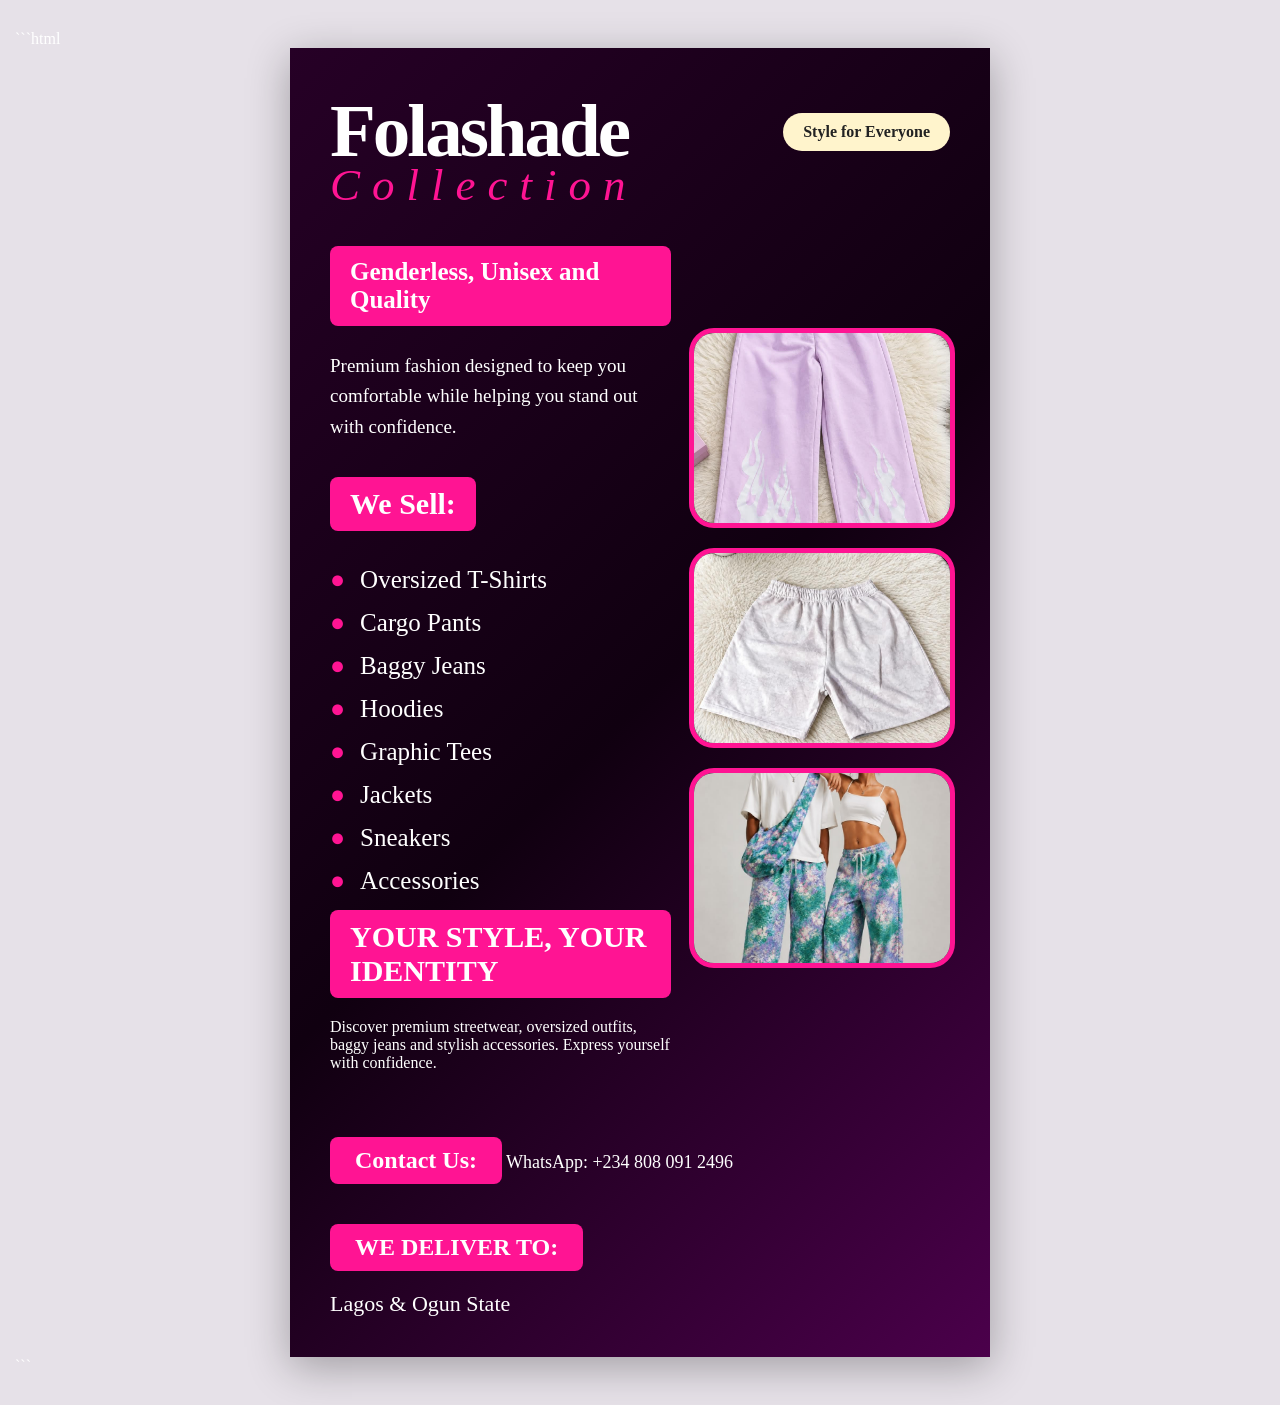
==== index.html @ 981b5ebc "Rename f.html to index.html" ====
```html
<!DOCTYPE html>
<html lang="en">
<head>
    <meta charset="UTF-8">
    <meta name="viewport" content="width=device-width, initial-scale=1.0">
    <title>Folashade Collection</title>
    <link rel="stylesheet" href="f.css">
</head>
<body>

    <main class="flyer">

        <!-- BRAND -->
        <header class="brand">
            <h1>Folashade</h1>
            <p class="brand-name">Collection</p>
            <p class="tagline">Style for Everyone</p>
        </header>

        <!-- INTRODUCTION -->
        <section class="intro">

            <h2>Genderless, Unisex and Quality</h2>

            <p>
                Premium fashion designed to keep you comfortable
                while helping you stand out with confidence.
            </p>

        </section>

        <!-- PRODUCTS -->
        <section class="products">

            <h2>We Sell:</h2>

         <ul>
    <li>Oversized T-Shirts</li>
    <li>Cargo Pants</li>
    <li>Baggy Jeans</li>
    <li>Hoodies</li>
    <li>Graphic Tees</li>
    <li>Jackets</li>
    <li>Sneakers</li>
    <li>Accessories</li>
</ul>

            <h2>YOUR STYLE, YOUR IDENTITY</h2>

<p>
    Discover premium streetwear, oversized outfits,
    baggy jeans and stylish accessories.
    Express yourself with confidence.
</p>

        </section>

        <!-- FASHION IMAGES -->
        <section class="gallery">

            <img src="WhatsApp Image 2026-11-19 at 12.02.16 PM.jpeg" alt="Fashion outfit">

            <img src="WhatsApp Image 2026-11-19 at 12.02.16 PM (3).jpeg" alt="Fashion clothing">

            <img src="WhatsApp Image 2026-11-19 at 12.02.12 PM.jpeg" alt="Fashion pants">

        </section>

        <!-- CONTACT -->
        <footer class="contact">

            <h2>Contact Us:</h2>
             
            <a href="https://wa.me/2348080912496" target="_blank">
    WhatsApp: +234 808 091 2496
</a>
              <h2>WE DELIVER TO:</h2>

              <p>Lagos & Ogun State</p>

        </footer>

    </main>

</body>
</html>
```
---- f.css ----
* {
    margin: 0;
    padding: 0;
    box-sizing: border-box;
}

/* BODY */
body {
    font-family: Georgia, serif;
    background-color: #e6e1e8;
    padding: 30px 15px;
    color: white;
}

/* FLYER */
.flyer {
    max-width: 700px;
    min-height: 1000px;
    margin: auto;
    background: linear-gradient(135deg, #260026, #100010, #4b004b);
    padding: 40px;
    overflow: hidden;
    position: relative;
    box-shadow: 0 10px 40px rgba(0, 0, 0, 0.3);
}

/* BRAND */
.brand {
    position: relative;
    margin-bottom: 35px;
}

.brand h1 {
    font-size: 75px;
    font-weight: bold;
    letter-spacing: -3px;
}

.brand-name {
    font-size: 45px;
    color: #ff1493;
    font-style: italic;
    letter-spacing: 12px;
    margin-top: -15px;
}

.tagline {
    position: absolute;
    top: 25px;
    right: 0;
    background-color: #fff4cc;
    color: #222;
    padding: 10px 20px;
    border-radius: 30px;
    font-weight: bold;
}

/* INTRODUCTION */
.intro h2 {
    background-color: #ff1493;
    display: inline-block;
    padding: 12px 20px;
    border-radius: 8px;
    font-size: 25px;
    margin-bottom: 25px;
}

.intro p {
    font-size: 19px;
    line-height: 1.6;
    max-width: 400px;
    margin-bottom: 35px;
}

/* PRODUCTS */
.products h2 {
    display: inline-block;
    background-color: #ff1493;
    padding: 10px 20px;
    border-radius: 8px;
    margin-bottom: 20px;
    font-size: 30px;
}

.products ul {
    list-style: none;
}

.products li {
    font-size: 25px;
    margin: 15px 0;
}

.products li::before {
    content: "●";
    color: #ff1493;
    margin-right: 15px;
}

/* GALLERY */
/* MAIN CONTENT LAYOUT */
.intro,
.products {
    max-width: 55%;
}

/* GALLERY */
.gallery {
    position: absolute;
    top: 280px;
    right: 35px;
    width: 38%;
    display: flex;
    flex-direction: column;
    gap: 20px;
}

.gallery img {
    width: 100%;
    height: 200px;
    object-fit: cover;
    border: 5px solid #ff1493;
    border-radius: 25px;
}

/* CONTACT */

.contact {
    margin-top: 45px;
    position: relative;
    z-index: 2;
}

.contact h2 {
    background-color: #ff1493;
    display: inline-block;
    padding: 10px 25px;
    border-radius: 8px;
    margin: 20px 0;
}

.contact a {
    display: inline-block;
    color: white;
    text-decoration: none;
    font-size: 18px;
    margin-bottom: 20px;
}
.contact a:hover {
    color: #ff1493;
}

.contact p {
    font-size: 22px;
}

/* MOBILE RESPONSIVE */
@media (max-width: 600px) {

    body {
        padding: 10px;
    }

    .flyer {
        padding: 20px;
    }

    .brand h1 {
        font-size: 45px;
    }

    .brand-name {
        font-size: 30px;
        letter-spacing: 6px;
    }

    .tagline {
        position: static;
        display: inline-block;
        margin-top: 15px;
    }

    .intro h2 {
        font-size: 18px;
    }

    .intro p {
        font-size: 16px;
    }

    .products li {
        font-size: 20px;
    }

    .gallery {
        width: 100%;
    }

    .gallery img {
        height: 250px;
    }
    @media (max-width: 600px) {

    .intro,
    .products {
        max-width: 100%;
    }

    .gallery {
        position: static;
        width: 100%;
        margin-top: 30px;
    }

    .gallery img {
        height: 250px;
    }

}
}
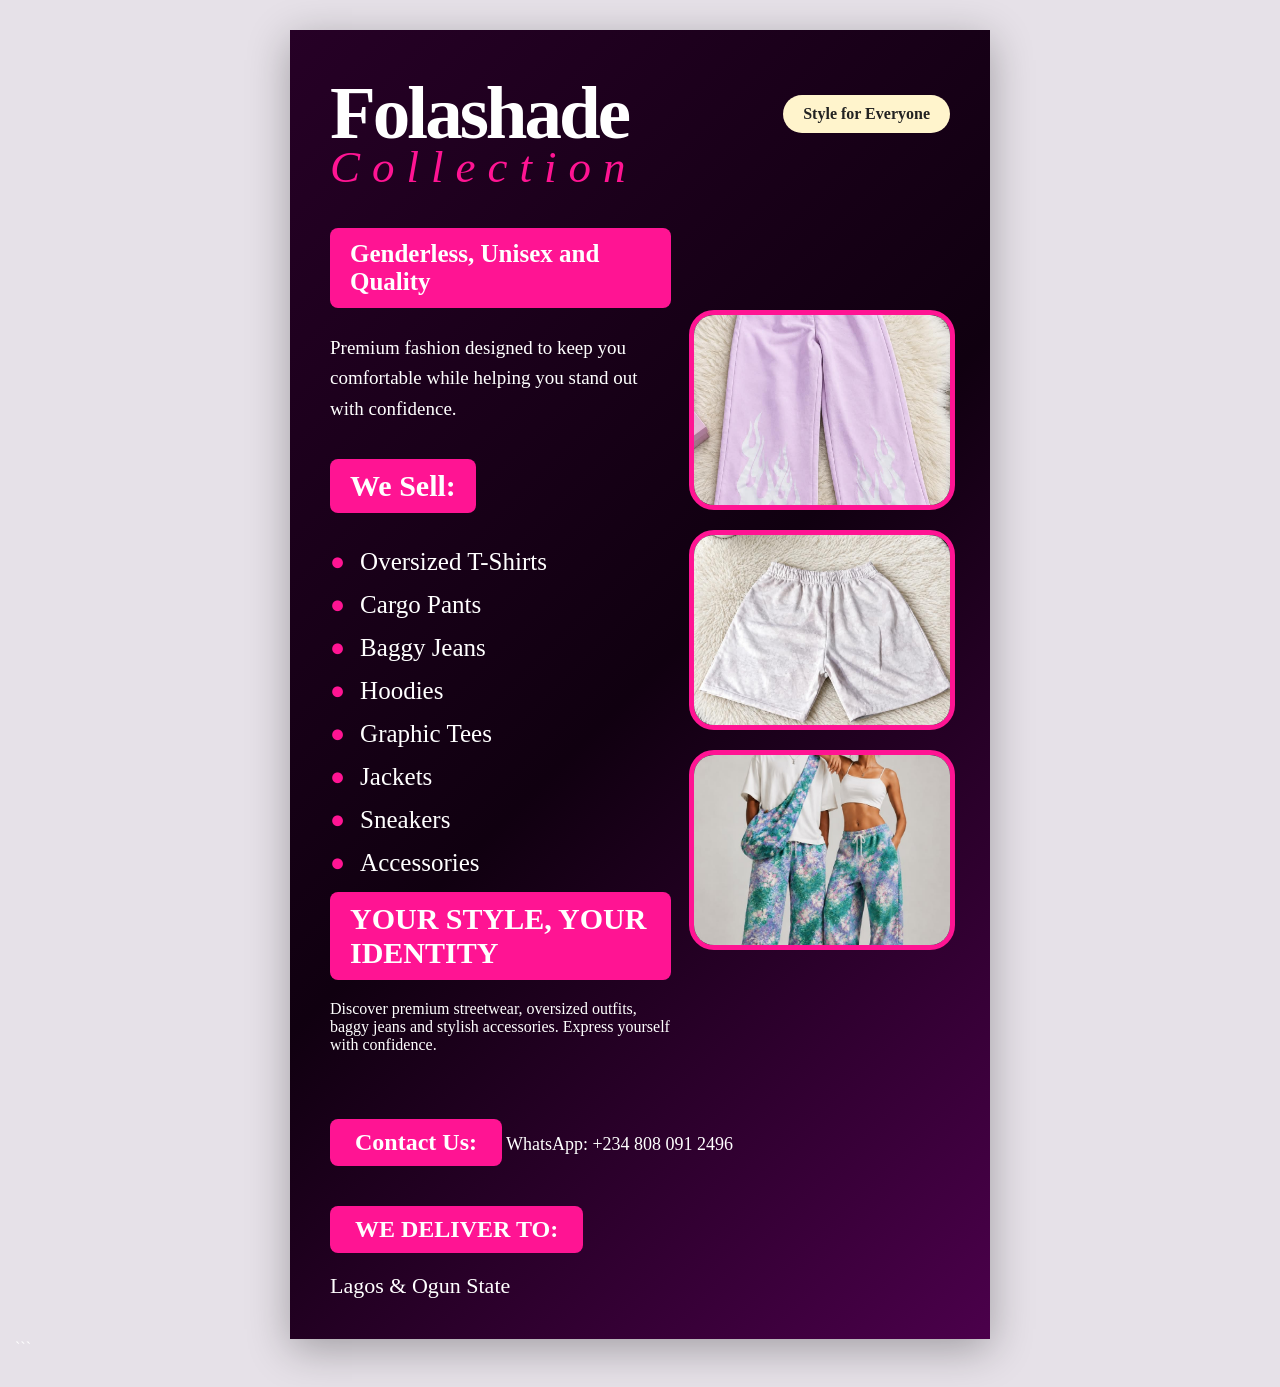
==== commit 5d38d205: "Fix HTML formatting and structure" ====
--- a/index.html
+++ b/index.html
@@ -1,4 +1,4 @@
-```html
+
 <!DOCTYPE html>
 <html lang="en">
 <head>
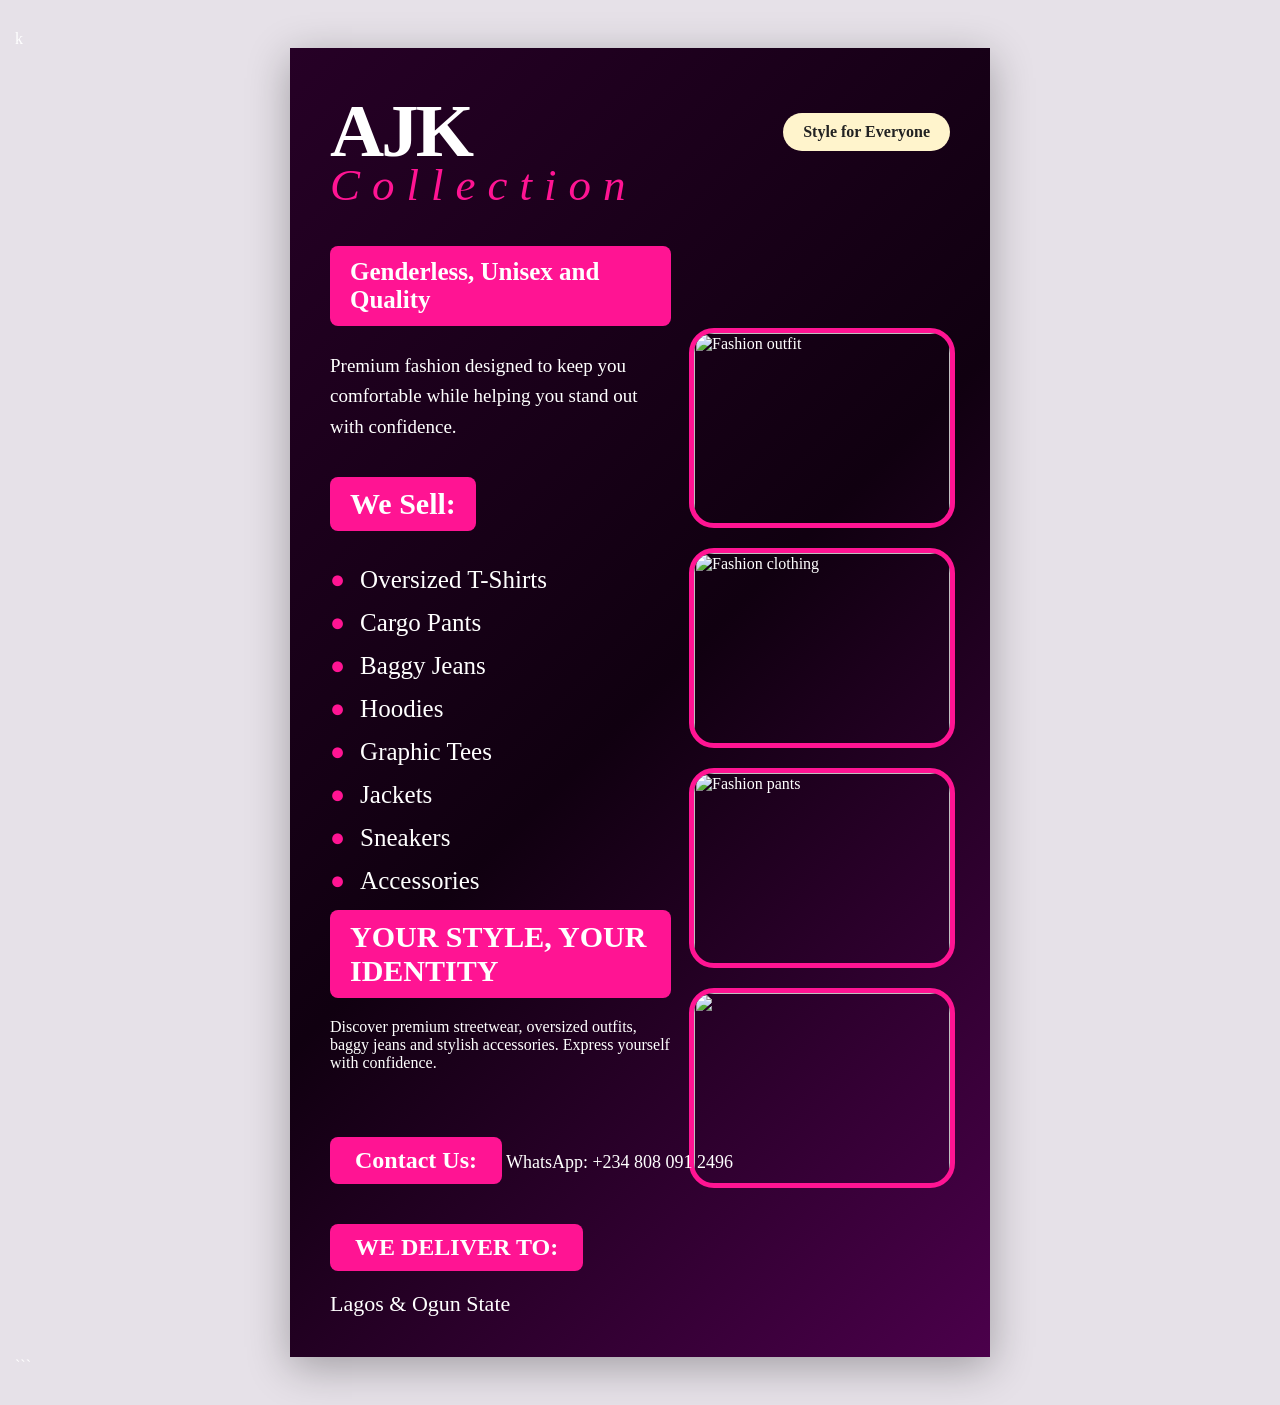
==== commit cddb80c3: "Change brand name and update gallery images Updated brand name from 'Folashade' to 'AJK' and modifie" ====
--- a/index.html
+++ b/index.html
@@ -1,4 +1,4 @@
-
+k
 <!DOCTYPE html>
 <html lang="en">
 <head>
@@ -13,7 +13,7 @@
 
         <!-- BRAND -->
         <header class="brand">
-            <h1>Folashade</h1>
+            <h1>AJK</h1>
             <p class="brand-name">Collection</p>
             <p class="tagline">Style for Everyone</p>
         </header>
@@ -57,14 +57,14 @@
         </section>
 
         <!-- FASHION IMAGES -->
-        <section class="gallery">
+        <section class="gallery"> 
 
-            <img src="WhatsApp Image 2026-11-19 at 12.02.16 PM.jpeg" alt="Fashion outfit">
+            <img src="WhatsApp Image 2026-11-22 at 1.52.07 PM.jpeg" alt="Fashion outfit">
 
-            <img src="WhatsApp Image 2026-11-19 at 12.02.16 PM (3).jpeg" alt="Fashion clothing">
+            <img src="WhatsApp Image 2026-11-19 at 12.02.17 PM (1).jpeg" alt="Fashion clothing">
 
-            <img src="WhatsApp Image 2026-11-19 at 12.02.12 PM.jpeg" alt="Fashion pants">
-
+            <img src="WhatsApp Image 2026-11-19 at 2.24.19 PM.jpeg" alt="Fashion pants">
+            <img src="WhatsApp Image 2026-11-22 at 1.52.06 PM.jpeg" alt="">
         </section>
 
         <!-- CONTACT -->
